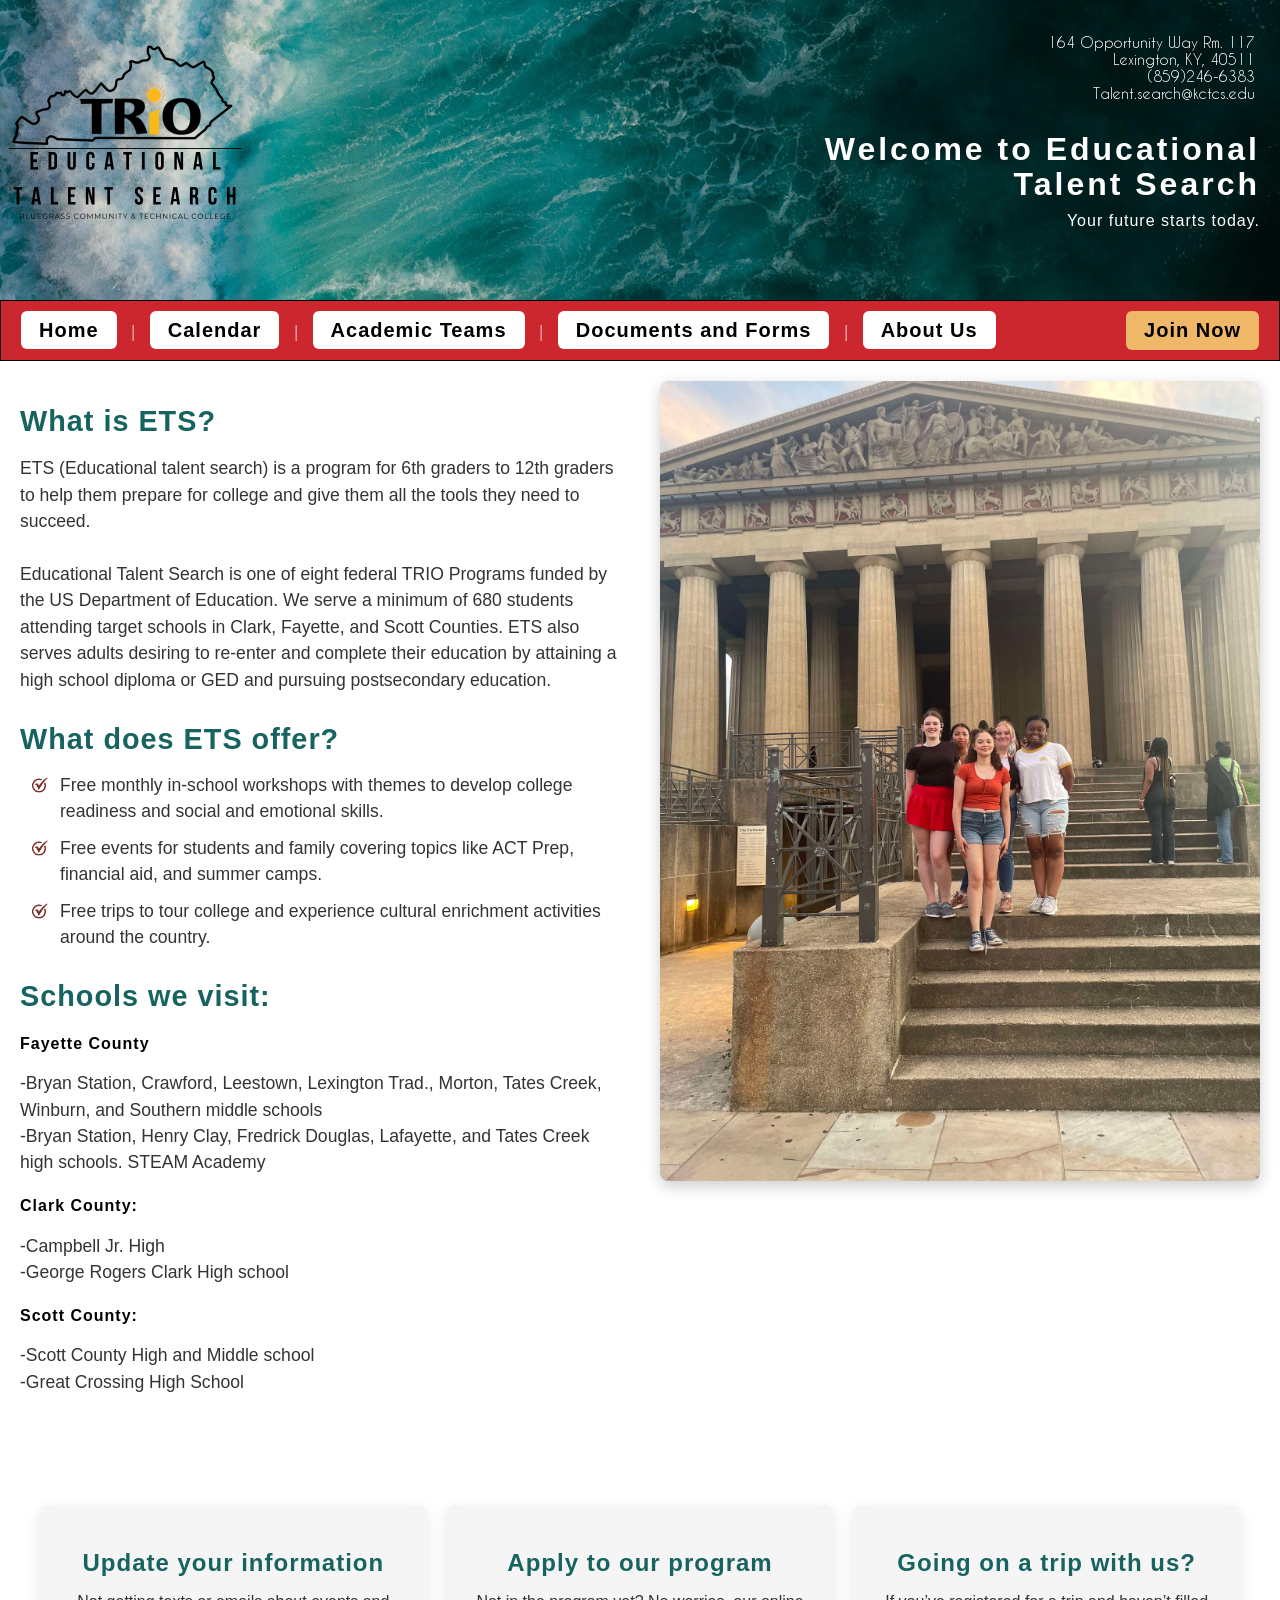
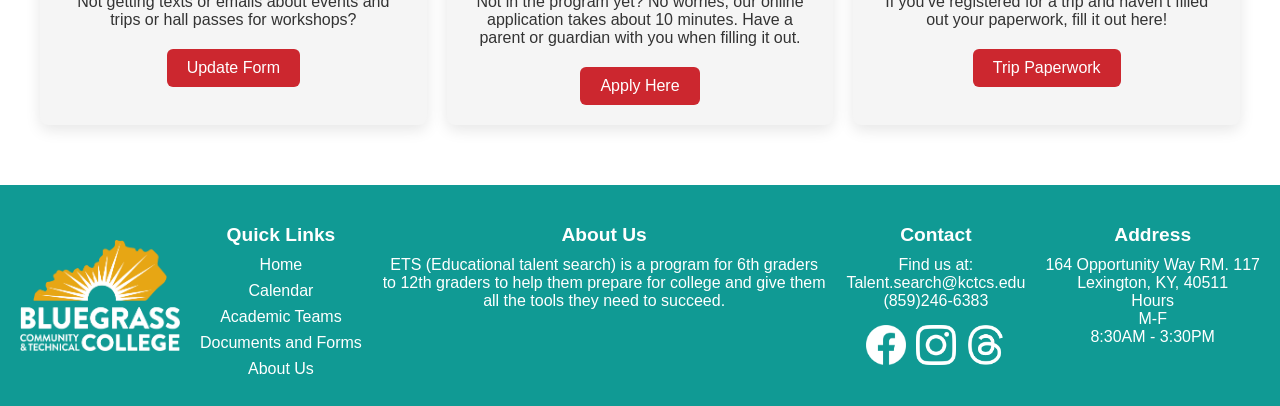
==== index.html @ ad97633f "Add files via upload" ====
<!DOCTYPE html>
<html lang="en">
<head>
  <meta charset="UTF-8">
  <meta name="viewport" content="width=device-width, initial-scale=1.0">
  <link rel="stylesheet" href="styles.css"> 
  <title>Educational Talent Search</title>
</head>
<body>

  <!-- HERO HEADER -->
  <header class="hero-header">
    <div class="hero-overlay">
      <!-- Left logo -->
      <img src="images/logonobg.png" alt="Logo" class="hero-image">

      <!-- Top-right address box -->
      <div class="hero-address">
        <p>
          164 Opportunity Way Rm. 117<br>
          Lexington, KY, 40511<br>
          (859)246-6383<br>
          Talent.search@kctcs.edu
        </p>
      </div>

      <!-- Bottom-right welcome text -->
      <div class="hero-content">
        <h1>Welcome to Educational Talent Search</h1>
        <p>Your future starts today.</p>
      </div>
    </div>
  </header>

  <!-- NAVBAR -->
  <nav class="navbar">
    <div class="nav-left">
      <input type="checkbox" id="nav-toggle" class="nav-toggle">
      <label for="nav-toggle" class="hamburger">☰</label>

      <ul class="nav-links">
        <li><a href="index.html">Home</a></li>
        <li><a href="calendar.html">Calendar</a></li>
        <li><a href="teams.html">Academic Teams</a></li>
        <li><a href="documents.html">Documents and Forms</a></li>
        <li><a href="about.html">About Us</a></li>
      </ul>
    </div>

    <button class="nav-cta">Join Now</button>
  </nav>

  <!-- MAIN CONTENT -->
<main class="main-content">
  <div class="content-left">
    <section>
      <h2>What is ETS?</h2>
      <p>ETS (Educational talent search) is a program for 6th graders to 12th graders to help them prepare for college and give them all the tools they need to succeed.<br><br>Educational Talent Search is one of eight federal TRIO Programs funded by the US Department of Education. We serve a minimum of 680 students attending target schools in Clark, Fayette, and Scott Counties. ETS also serves adults desiring to re-enter and complete their education by attaining a high school diploma or GED and pursuing postsecondary education.</p>
    </section>
    <section>
  <h2>What does ETS offer?</h2>
  <ul class="ets-offers">
    <li>Free monthly in-school workshops with themes to develop college readiness and social and emotional skills.</li>
    <li>Free events for students and family covering topics like ACT Prep, financial aid, and summer camps.</li>
    <li>Free trips to tour college and experience cultural enrichment activities around the country.</li>
  </ul>
</section>
    <section>
      <h2>Schools we visit:</h2>
      <h4>Fayette County</h4>
      <p>-Bryan Station, Crawford, Leestown, Lexington Trad., Morton, Tates Creek, Winburn, and Southern middle schools<br>-Bryan Station, Henry Clay, Fredrick Douglas, Lafayette, and Tates Creek high schools. STEAM Academy </p>
        <h4>Clark County:</h4>
        <p>-Campbell Jr. High<br>-George Rogers Clark High school</p>
        <h4>Scott County:</h4>
          <p>-Scott County High and Middle school<br>-Great Crossing High School</p>
    </section>
  </div>

  <div class="content-right">
    <img src="images/columns.jpg" alt="Students on a school vist." class="main-image">
  </div>

<!-- THREE-COLUMN SECTION -->
<section class="three-columns">
  <div class="three-column">
    <h3>Update your information</h3>
    <p>Not getting texts or emails about events and trips or hall passes for workshops?</p>
    <button class="three-btn" onclick="window.location.href='https://forms.office.com/Pages/ResponsePage.aspx?id=UTnj8sQeckyyv6T0Zx1krwJ8ObtRS4JKrpNaGy2Z6RtUREw5RjhOQUJHNlc2MjcxSjYxQkpZMEU4RC4u'";>Update Form</button>
  </div>
  <div class="three-column">
    <h3>Apply to our program</h3>
    <p>Not in the program yet? No worries, our online application takes about 10 minutes. Have a parent or guardian with you when filling it out.</p>
    <button class="three-btn" onclick="window.location.href='https://botform.compansol.com/232765324667060'";>Apply Here</button>
  </div>
  <div class="three-column">
    <h3>Going on a trip with us?</h3>
    <p>If you’ve registered for a trip and haven’t filled out your paperwork, fill it out here!</p>
    <button class="three-btn" onclick="window.location.href='https://botform.compansol.com/242115752973055'";>Trip Paperwork</button>
  </div>
</section>


















</main>


  <!-- FOOTER -->
  <footer class="site-footer">
  <div class="footer-grid">

    <!-- Logo column -->
    <div class="footer-logo-col">
      <img src="images/footer-logo.png" alt="Footer Logo" class="footer-bottom-logo">
    </div>

    <!-- Quick Links -->
    <div class="footer-left footer-column">
      <h3>Quick Links</h3>
      <ul>
        <li><a href="index.html">Home</a></li>
        <li><a href="calendar.html">Calendar</a></li>
        <li><a href="teams.html">Academic Teams</a></li>
        <li><a href="documents.html">Documents and Forms</a></li>
        <li><a href="about.html">About Us</a></li>
      </ul>
    </div>

    <div class="footer-center-left footer-column">
  <h3>About Us</h3>
  <p>
    <span class="about-short">
      ETS (Educational talent search) is a program for 6th graders to 12th graders to help them prepare for college and give them all the tools they need to succeed.
    </span>
    <span class="about-full">
      ETS (Educational talent search) is a program for 6th graders to 12th graders to help them prepare for college and give them all the tools they need to succeed. Through free monthly in-school workshops with themes to develop college readiness and social and emotional skills. Free events for students and family covering topics like ACT Prep, financial aid, and summer camps. Free trips to tour college and experience cultural enrichment activities around the country. <br><br>Educational Talent Search is one of eight federal TRIO Programs funded by the US Department of Education. We serve a minimum of 680 students attending target schools in Clark, Fayette, and Scott Counties. ETS also serves adults desiring to re-enter and complete their education by attaining a high school diploma or GED and pursuing postsecondary education.
    </span>
  </p>
</div>

    <!-- Contact -->
    <div class="footer-center-right footer-column">
      <h3>Contact</h3>
      <p>Find us at:<br>Talent.search@kctcs.edu<br>(859)246-6383</p>

      <div class="social-buttons">
        <a href="https://www.facebook.com/TRIOETSatBCTC" class="social-btn">
          <img src="images/facebook.png" alt="Facebook" />
        </a>
        <a href="https://www.instagram.com/trio_ets_bctc/" class="social-btn">
          <img src="images/instagram.webp" alt="Instagram" />
        </a>
        <a href="#" class="social-btn">
          <img src="images/threads.png" alt="Threads" />
        </a>
      </div>
    </div>

    <!-- Address -->
    <div class="footer-right footer-column">
      <h3>Address</h3>
      <p>164 Opportunity Way RM. 117<br>Lexington, KY, 40511<br>Hours<br>M-F<br>8:30AM - 3:30PM</p>
    </div>

  </div>
</footer>
---- styles.css ----
/* ---------------------- */
/* FONTS */
@font-face {
  font-family: 'Coolvetica';
  src: url('fonts/coolvetica.otf') format('truetype');
}

@font-face {
  font-family: 'Caviar';
  src: url('fonts/CaviarDreams.ttf') format('truetype');
}

@font-face {
  font-family: 'Quicksand';
  src: url('fonts/quicksand_book.otf') format('truetype');
}

/* ---------------------- */
/* RESET DEFAULT MARGINS */
html, body {
  margin: 0;
  padding: 0;
  width: 100%;
  overflow-x: hidden;
  box-sizing: border-box;
}

/* ---------------------- */
/* HERO HEADER */
.hero-header {
  background-image: url('images/header.jpg');
  background-size: cover;
  background-position: center;
  position: relative;
  color: white;
  min-height: 200px;     
  width: 100vw;
  box-sizing: border-box;
}

.hero-overlay {
  width: 100%;
  display: flex;
  position: relative;
}

.hero-image {
  width: 250px;
  height: auto;
  margin: 0;
}

.hero-address {
  position: absolute;
  top: 20px;
  right: 20px;
  padding: 10px 15px;
  border-radius: 6px;
  text-align: right;
  font-family: 'Caviar', sans-serif;
  font-size: 0.9rem;
}

.hero-content {
  position: absolute;
  bottom: 20px;       
  right: 20px;
  max-width: 500px;    
  text-align: right;
}

.hero-content h1 {
  margin: 0 0 10px;
  letter-spacing: 3px;
  font-size: 2.2rem;
  font-family: 'Coolvetica', sans-serif;
  line-height: 1.1;    
}

.hero-content p {
  margin: 0;
  font-size: 1.2rem;
  font-family: 'Coolvetica', sans-serif;
  letter-spacing: 1px;
}

/* ---------------------- */
/* NAVBAR */
.navbar {
  background-color: #cc272f;
  padding: 10px 20px;
  position: sticky;
  top: 0;
  z-index: 1000;
  display: flex;
  justify-content: space-between;
  align-items: center;
  flex-wrap: nowrap;
  border: 1px solid black;
}

.nav-links {
  list-style: none;
  display: flex;
  gap: 15px;
  margin: 0;
  padding: 0;
}

.nav-links li:not(:last-child)::after {
  content: "|";
  color: white;
  margin-left: 15px;
}

.nav-links a {
  background-color: white;
  font-family: 'Coolvetica', sans-serif;
  font-size: 20px;
  letter-spacing: 1px;
  color: black;
  text-decoration: none;
  padding: 8px 18px;
  border-radius: 6px;
  font-weight: 600;
  transition: 0.3s ease;
}

.nav-cta {
  background-color: #eeb868;
  font-family: 'Coolvetica', sans-serif;
  letter-spacing: 1px;
  font-size: 20px;
  color: black;
  padding: 8px 18px;
  border-radius: 6px;
  font-weight: 700;
  cursor: pointer;
  border: none;
  transition: 0.3s ease;
}

.nav-cta:hover {
  background-color: #176360;
  transform: translateY(-2px);
  color: white;
}

.nav-links a:hover {
  background-color: #176360;
  transform: translateY(-2px);
  color: white;
}

.hamburger {
  display: none;
  font-size: 28px;
  cursor: pointer;
  color: white;
}

.nav-toggle {
  display: none;
}

/* ---------------------- */
/* FOOTER */
.site-footer {
  background-color: #109a94;
  color: white;
  padding: 20px 20px;
  font-family: sans-serif;
  width: 100%;
  box-sizing: border-box;
}

.footer-grid {
  display: grid;
  grid-template-columns: auto auto 1fr auto auto;
  gap: 20px;
  width: 100%;
  box-sizing: border-box;
  align-items: start;
}

/* Logo column */
.footer-logo-col {
  display: flex;
  justify-content: flex-start;
  align-items: center;
  height: 100%;
}

.footer-bottom-logo {
  width: 160px;
  height: auto;
}

/* Quick Links column */
.footer-left {
  display: flex;
  flex-direction: column;
}

/* About Us column */
.footer-center-left {
  display: flex;
  flex-direction: column;
  justify-self: center;
}

/* Contact column */
.footer-center-right {
  text-align: right;
  display: flex;
  flex-direction: column;
  align-items: center;
}

/* Address column flush right */
.footer-right {
  display: flex;
  flex-direction: column;
  justify-self: end;
}

/* Column content styling */
.footer-column h3 {
  margin-bottom: 10px;
  font-size: 1.2rem;
  text-align: center;
}

.footer-column p,
.footer-column ul {
  margin: 0;
  padding: 0;
  text-align: center;
}

.footer-column ul li {
  list-style: none;
  margin-bottom: 8px;
}

.footer-column ul li a {
  color: white;
  text-decoration: none;
  transition: 0.3s;
}

.footer-column ul li a:hover {
  color: #eeb868;
}

/* Social buttons */
.social-buttons {
  margin-top: 15px;
  display: flex;
  gap: 10px;
  justify-content: center;
}

.social-btn {
  display: inline-flex;
  align-items: center;
  justify-content: center;
  width: 40px;
  height: 40px;
}

.social-btn img {
  width: 100%;
  height: 100%;
  object-fit: contain;
}

/* ---------------------- */
/* RESPONSIVE FOOTER: STACK COLUMNS ON MOBILE */
@media (max-width: 768px) {
  .footer-grid {
    grid-template-columns: 1fr;
    text-align: center;
    justify-items: center;
    gap: 20px;
  }

  .footer-logo-col,
  .footer-left,
  .footer-center-left,
  .footer-center-right,
  .footer-right {
    justify-self: center;
  }

  .social-buttons {
    justify-content: center;
  }
}

/* DESKTOP HEADER (1755px+) */
@media (min-width: 1755px) {
  .hero-header {
    min-height: 400px;     
  }
  .hero-image {
    width: 350px;
  }
  .hero-content {
    max-width: 600px;        
    bottom: 40px;
    right: 40px;
  }
  .hero-content h1 {
    font-size: 3rem;
  }
  .hero-content p {
    font-size: 1.5rem;
  }
}

/* TABLET HEADER (705px - 1754px) */
@media (min-width: 705px) and (max-width: 1754px) {
  .hero-header {
    min-height: 300px;      
    position: relative;
  }
  .hero-image {
    width: 250px;
  }
  .hero-content {
    position: absolute;      
    bottom: 20px;
    right: 20px;
    max-width: 500px;       
    text-align: right;
  }
  .hero-content h1 {
    font-size: 2rem;
  }
  .hero-content p {
    font-size: 1rem;
  }
  .hero-address {
    position: absolute;
    top: 10px;
    right: 10px;
  }
}

@media (max-width: 704px) {
  .hero-content,
  .hero-address {
    display: none;
  }
  .hero-overlay {
    justify-content: center;
    align-items: center;
  }
  .hero-image {
    width: 200px;
  }
  .hero-header {
    min-height: 150px;
    filter: brightness(1.5);
  }
}

/* ---------------------- */
/* NAVBAR BREAKPOINTS */

@media (min-width: 1076px) {
  .nav-links {
    display: flex;
  }
  .hamburger {
    display: none;
  }
  .nav-cta {
    display: inline-block;
  }
}

@media (max-width: 1075px) {
  .nav-links {
    display: none;
    flex-direction: column;
    width: 100%;
    margin-top: 10px;
  }
  .hamburger {
    display: block;
  }
  .nav-toggle:checked + .hamburger + .nav-links {
    display: flex;
  }
  .nav-cta {
    display: inline-block;
    margin-top: 0;
  }
  .nav-links li:not(:last-child)::after {
    content: "";
  }
  .nav-links li {
    margin: 10px 0;
  }
}

.about-short {
  display: none;
}
.about-full {
  display: inline;
}

@media (min-width: 768px) and (max-width: 1500px) {
  .about-short {
    display: inline;
  }
  .about-full {
    display: none;
  }
}



/* ---------------------- */
/* MAIN CONTENT */
.main-content {
  display: flex;
  justify-content: space-between;
  align-items: flex-start;
  padding: 20px 20px;
  gap: 40px;
  max-width: 1600px;
  margin: 0 auto;
  box-sizing: border-box;
  flex-wrap: wrap; 
}

.content-left {
  flex: 1;
  min-width: 280px;
}

.content-left section {
  margin-bottom: 30px;
}

.content-left h2 {
  font-family: 'Coolvetica', sans-serif;
  font-size: 1.8rem;
  letter-spacing: 1px;
  margin-bottom: 10px;
  color: #176360;
}

.content-left h4 {
  font-family: 'Coolvetica', sans-serif;
  font-size: 1rem;
  letter-spacing: 1px;
  margin-bottom: 2px;
  color: black;
}

.content-left p {
  font-family: 'Quicksand', sans-serif;
  font-size: 1.1rem;
  line-height: 1.5;
  color: #333;
}

.content-right {
  flex: 1;
  min-width: 300px;
  display: flex;
  justify-content: center;
  align-items: center;
}

.main-image {
  max-width: 100%;
  height: auto;
  border-radius: 8px;
  box-shadow: 0 5px 15px rgba(0,0,0,0.2);
}

@media (max-width: 768px) {
  .main-content {
    flex-direction: column;
    align-items: center;
    padding: 20px 10px;
    gap: 20px;
  }

  .content-left,
  .content-right {
    width: 100%;
    text-align: center;
  }

  .content-left h2 {
    font-size: 1.5rem;
  }

  .content-left p {
    font-size: 0.95rem;
  }
}

.ets-offers {
  list-style: none; 
  padding-left: 0;
}

.ets-offers li {
  position: relative;
  padding-left: 40px;
  margin-bottom: 10px;
  font-family: 'Quicksand', sans-serif;
  font-size: 1.1rem;
  line-height: 1.5;
  color: #333;
}

.ets-offers li::before {
  content: "";
  position: absolute;
  left: 0;
  top: 25%; 
  transform: translateY(-50%);
  width: 40px; 
  height: 40px; 
  background-image: url('images/check.png');
  background-size: contain;
  background-repeat: no-repeat;
}


/* ---------------------- */
/* THREE-COLUMN SECTION */
.three-columns {
  display: flex;
  justify-content: space-between;
  gap: 20px;
  max-width: 1200px;
  margin: 40px auto;
  flex-wrap: wrap;
}

.three-column {
  flex: 1;
  min-width: 250px;
  background-color: #f5f5f5;
  padding: 20px;
  text-align: center;
  border-radius: 8px;
  box-shadow: 0 5px 15px rgba(0,0,0,0.1);
}

.three-column h3 {
  font-family: 'Coolvetica', sans-serif;
  font-size: 1.5rem;
  letter-spacing: 1px;
  margin-bottom: 15px;
  color: #176360;
}

.three-column p {
  font-family: 'Quicksand', sans-serif;
  font-size: 1rem;
  margin-bottom: 20px;
  color: #333;
}

.three-btn {
  background-color: #cc272f;
  color: white;
  border: none;
  padding: 10px 20px;
  font-family: 'Coolvetica', sans-serif;
  font-size: 1rem;
  border-radius: 6px;
  cursor: pointer;
  transition: 0.3s ease;
}

.three-btn:hover {
  background-color: #176360;
  transform: translateY(-2px);
  color: white;
}

@media (max-width: 768px) {
  .three-columns {
    flex-direction: column;
    align-items: center;
    gap: 20px;
    margin: 20px auto;
  }
}


.main-section {
  max-width: 1100px;
  margin: 40px auto;
  padding: 0 20px;
  font-family: 'Coolvetica', sans-serif;
}

.calendar-title {
  text-align: center;
  font-size: 2rem;
  color: #176360;
  margin-bottom: 20px;
  letter-spacing: 2px;
}

.calendar-container {
  width: 100%;
  overflow: hidden;
  border-radius: 10px;
  box-shadow: 0 5px 20px rgba(0,0,0,0.15);
}

.registrations-box {
  background: #f3f3f3;
  padding: 30px;
  margin: 40px auto;
  width: 90%;
  max-width: 900px;
  border-radius: 15px;
  box-shadow: 0 4px 12px rgba(0,0,0,0.08);
}

.registrations-box h2 {
  font-family: 'Coolvetica', sans-serif;
  font-size: 1.8rem;
  letter-spacing: 1px;
  margin-bottom: 10px;
  text-align: center;
  color: #176360;
}

.registrations-box p {
  font-family: 'Quicksand', sans-serif;
  font-size: 1.1rem;
  line-height: 1.5;
  color: #333;
}

.registration-item {
  background: #ffffff;
  padding: 20px;
  border-radius: 12px;
  margin-bottom: 25px;
  border: 1px solid #ddd;
  text-align: center;
}

.registration-item h3 {
  font-family: 'Quicksand', sans-serif;
  font-size: 1.1rem;
  line-height: 1.5;
  color: #333;
  text-align: center;
}

.reg-btn {
  display: inline-block;
  margin-top: 15px;
  padding: 10px 18px;
  background: #109a94;
  color: #fff;
  border-radius: 6px;
  text-decoration: none;
  font-family: 'Quicksand', sans-serif;
  font-size: 1.1rem;
  font-weight: bold;
  transition: 0.25s ease;
}

.reg-btn:hover {
  background: #176360;
}

.three-main-sections {
  max-width: 1200px;
  margin: 40px auto;
  padding: 0 20px;
  display: flex;
  flex-direction: column;
  gap: 60px;
}

.main-section-item {
  display: flex;
  flex-direction: column;
  gap: 20px;
}

.section-columns {
  display: flex;
  gap: 20px;
  flex-wrap: wrap; 
}

.section-image img {
  width: 100%;
  max-width: 600px;
  height: auto;
  border-radius: 8px;
  box-shadow: 0 5px 15px rgba(0,0,0,0.1);
}

.section-text {
  flex: 1;
  display: flex;
  flex-direction: column;
  justify-content: center;
  align-items: flex-start;
}

.section-text h2 {
  font-family: 'Coolvetica', sans-serif;
  font-size: 1.8rem;
  color: #176360;
  margin-bottom: 5px;
}

.section-text h4 {
  font-family: 'Coolvetica', sans-serif;
  letter-spacing: 2px;
  font-size: 1.1rem;
  margin-bottom: 10px;
  color: #333;
}

.section-text p {
  font-family: 'Quicksand', sans-serif;
  font-size: 1rem;
  line-height: 1.5;
  color: #333;
}

.section-buttons {
  display: flex;
  gap: 15px;
  flex-wrap: wrap;
  justify-content: center; 
}

.section-btn {
  padding: 10px 20px;
  font-family: 'Coolvetica', sans-serif;
  font-size: 1rem;
  border-radius: 6px;
  border: none;
  background-color: #cc272f;
  color: white;
  cursor: pointer;
  transition: 0.3s ease;
  text-decoration: none;
}

.section-btn:hover {
  background-color: #176360;
  transform: translateY(-2px);
}
  

@media (max-width: 768px) {
  .section-columns {
    flex-direction: column;
    align-items: center;
  }

  .section-text {
    text-align: center;
    align-items: center;
  }
}


.cards-container {
  display: grid;
  grid-template-columns: repeat(auto-fit, minmax(300px, 1fr));
  gap: 30px;
  max-width: 1200px;
  margin: 0 auto;
}


.flip-card {
  perspective: 1000px;
  display: block;
  cursor: pointer;
}

.flip-card-inner {
  position: relative;
  width: 100%;
  height: 350px;
  text-align: center;
  transition: transform 0.6s;
  transform-style: preserve-3d;
  border-radius: 15px;
  box-shadow: 0 8px 20px rgba(0,0,0,0.2);
}


.flip-card:hover .flip-card-inner {
  transform: rotateY(180deg);
}


.flip-checkbox {
  display: none;
}

.flip-checkbox:checked + .flip-card-inner {
  transform: rotateY(180deg);
}


.flip-card-front,
.flip-card-back {
  position: absolute;
  width: 100%;
  height: 100%;
  border-radius: 15px;
  backface-visibility: hidden;
  display: flex;
  justify-content: center;
  align-items: center;
  color: white;
  padding: 20px;
  box-sizing: border-box;
}

.flip-card-front {
  background-size: cover;
  background-position: center;
  font-family: 'Coolvetica', sans-serif;
  letter-spacing: 2px;
  color: #99FFF9;
  font-size: 2rem;
}

.flip-card-front h2 {
  background: rgba(0,0,0,0.4);
  padding: 10px 15px;
  border-radius: 8px;
}

.flip-card-back {
  background-color: #176360;
  color: white;
  transform: rotateY(180deg);
  flex-direction: column;
  justify-content: center;
}

.flip-card-back h3 {
  margin-bottom: 10px;
  font-size: 1.5rem;
  letter-spacing: 2px;
}

.flip-card-back p {
  font-family: 'Quicksand', sans-serif;
  font-size: 1rem;
  margin-bottom: 15px;
}

.card-btn {
  background-color: #cc272f;
  color: white;
  padding: 10px 20px;
  border-radius: 6px;
  text-decoration: none;
  font-family: 'Coolvetica', sans-serif;
  letter-spacing: 2px;
  font-weight: bold;
  transition: 0.3s;
}

.card-btn:hover {
  background-color: #109a94;
  transform: translateY(-2px);
}

/* Main sections stacked */
.three-main-sections {
  max-width: 1100px;
  margin: 40px auto;
  padding: 0 20px;
  display: flex;
  flex-direction: column;
  gap: 60px; 
}

.main-section-item {
  display: flex;
  flex-direction: column;
  gap: 20px;
  background: #f9f9f9;
  padding: 20px;
  border-radius: 10px;
  box-shadow: 0 5px 15px rgba(0,0,0,0.1);
}

.section-columns {
  display: flex;
  gap: 20px;
  flex-wrap: wrap;
}

.section-text {
  flex: 1;
  display: flex;
  flex-direction: column;
  justify-content: center;
  align-items: flex-start;
}

.section-text h2 {
  font-size: 1.8rem;
  color: #176360;
  margin-bottom: 5px;
  font-family: 'Coolvetica', sans-serif;
  letter-spacing: 2px;
}

.section-text h4 {
  font-size: 1.1rem;
  letter-spacing: 2px;
  margin-bottom: 10px;
  color: #333;
}

.section-text p {
  font-size: 1rem;
  line-height: 1.5;
  color: #333;
}

.section-text details {
  cursor: pointer;
  margin-top: 10px;
  font-family: 'Quicksand', sans-serif;
}

.section-text summary {
  font-weight: bold;
  color: #cc272f;
  list-style: none;
}

.section-image img {
  width: 100%;
  max-width: 300px;
  border-radius: 8px;
  box-shadow: 0 5px 15px rgba(0,0,0,0.1);
}

/* RESPONSIVE */
@media (max-width: 768px) {
  .section-columns {
    flex-direction: column;
    align-items: center;
  }

  .section-text {
    text-align: center;
    align-items: center;
  }
}
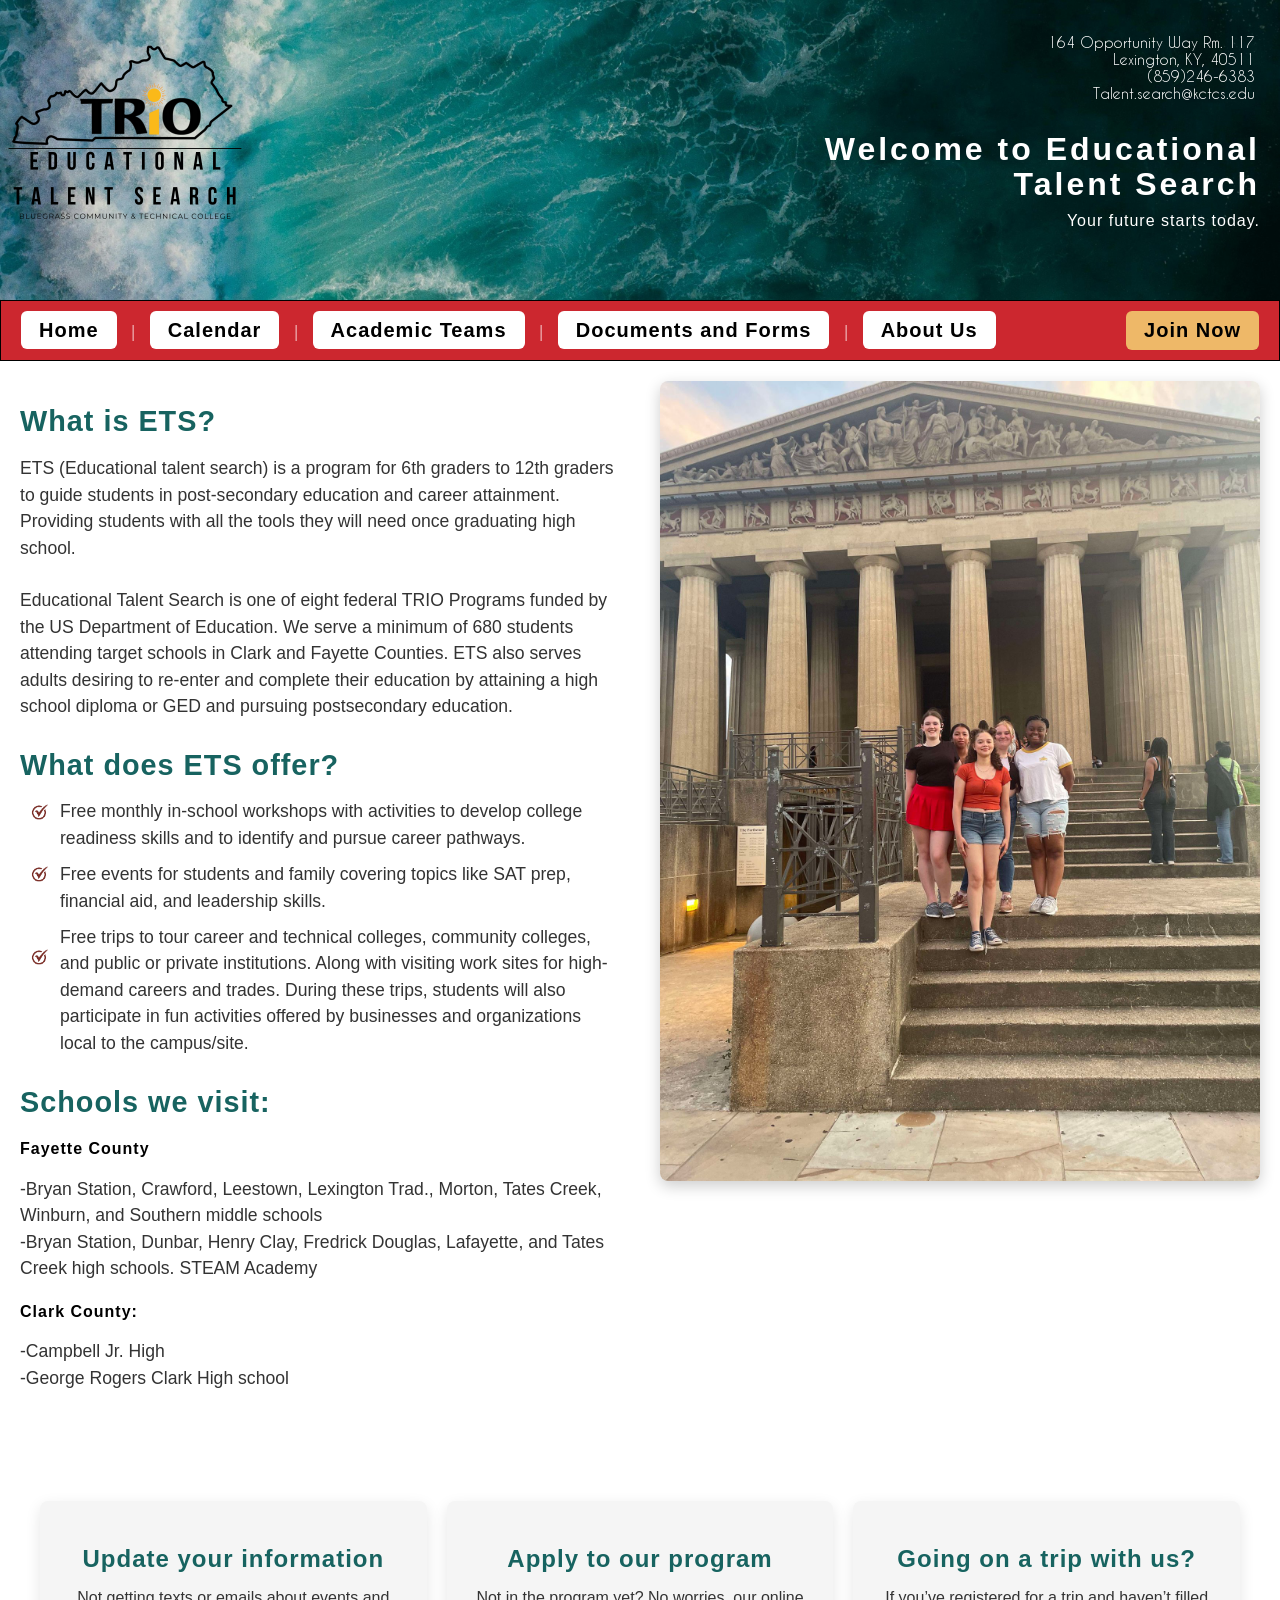
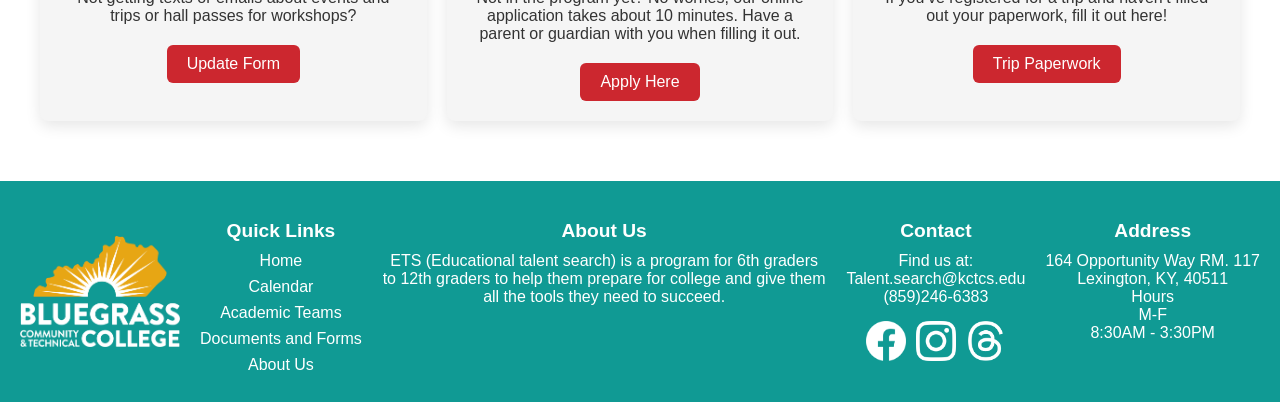
==== commit 7d0b836e: "Add files via upload" ====
--- a/index.html
+++ b/index.html
@@ -55,24 +55,22 @@
   <div class="content-left">
     <section>
       <h2>What is ETS?</h2>
-      <p>ETS (Educational talent search) is a program for 6th graders to 12th graders to help them prepare for college and give them all the tools they need to succeed.<br><br>Educational Talent Search is one of eight federal TRIO Programs funded by the US Department of Education. We serve a minimum of 680 students attending target schools in Clark, Fayette, and Scott Counties. ETS also serves adults desiring to re-enter and complete their education by attaining a high school diploma or GED and pursuing postsecondary education.</p>
+      <p>ETS (Educational talent search) is a program for 6th graders to 12th graders to guide students in post-secondary education and career attainment. Providing students with all the tools they will need once graduating high school.<br><br>Educational Talent Search is one of eight federal TRIO Programs funded by the US Department of Education. We serve a minimum of 680 students attending target schools in Clark and Fayette Counties. ETS also serves adults desiring to re-enter and complete their education by attaining a high school diploma or GED and pursuing postsecondary education.</p>
     </section>
     <section>
   <h2>What does ETS offer?</h2>
   <ul class="ets-offers">
-    <li>Free monthly in-school workshops with themes to develop college readiness and social and emotional skills.</li>
-    <li>Free events for students and family covering topics like ACT Prep, financial aid, and summer camps.</li>
-    <li>Free trips to tour college and experience cultural enrichment activities around the country.</li>
+    <li>Free monthly in-school workshops with activities to develop college readiness skills and to identify and pursue career pathways. </li>
+    <li>Free events for students and family covering topics like SAT prep, financial aid, and leadership skills.</li>
+    <li>Free trips to tour career and technical colleges, community colleges, and public or private institutions. Along with visiting work sites for high-demand careers and trades. During these trips, students will also participate in fun activities offered by businesses and organizations local to the campus/site.</li>
   </ul>
 </section>
     <section>
       <h2>Schools we visit:</h2>
       <h4>Fayette County</h4>
-      <p>-Bryan Station, Crawford, Leestown, Lexington Trad., Morton, Tates Creek, Winburn, and Southern middle schools<br>-Bryan Station, Henry Clay, Fredrick Douglas, Lafayette, and Tates Creek high schools. STEAM Academy </p>
+      <p>-Bryan Station, Crawford, Leestown, Lexington Trad., Morton, Tates Creek, Winburn, and Southern middle schools<br>-Bryan Station, Dunbar, Henry Clay, Fredrick Douglas, Lafayette, and Tates Creek high schools. STEAM Academy </p>
         <h4>Clark County:</h4>
         <p>-Campbell Jr. High<br>-George Rogers Clark High school</p>
-        <h4>Scott County:</h4>
-          <p>-Scott County High and Middle school<br>-Great Crossing High School</p>
     </section>
   </div>
 
@@ -147,7 +145,7 @@
       ETS (Educational talent search) is a program for 6th graders to 12th graders to help them prepare for college and give them all the tools they need to succeed.
     </span>
     <span class="about-full">
-      ETS (Educational talent search) is a program for 6th graders to 12th graders to help them prepare for college and give them all the tools they need to succeed. Through free monthly in-school workshops with themes to develop college readiness and social and emotional skills. Free events for students and family covering topics like ACT Prep, financial aid, and summer camps. Free trips to tour college and experience cultural enrichment activities around the country. <br><br>Educational Talent Search is one of eight federal TRIO Programs funded by the US Department of Education. We serve a minimum of 680 students attending target schools in Clark, Fayette, and Scott Counties. ETS also serves adults desiring to re-enter and complete their education by attaining a high school diploma or GED and pursuing postsecondary education.
+      ETS (Educational talent search) is a program for 6th graders to 12th graders to help them prepare for college and careers and give them all the tools they need to succeed. Through free monthly in-school workshops with activities to develop college readiness skills and to identify and pursue career pathways. Free events for students and family covering topics like SAT Prep, financial aid, and leadership skills. Free trips to tour career and technical colleges, community colleges, and public or private institutions. Along with visiting work sites for high-demand careers and trades. During these trips, students will also participate in fun activities offered by businesses and organizations local to the campus/site. <br><br>Educational Talent Search is one of eight federal TRIO Programs funded by the US Department of Education. We serve a minimum of 680 students attending target schools in Clark and Fayette Counties. ETS also serves adults desiring to re-enter and complete their education by attaining a high school diploma or GED and pursuing postsecondary education.
     </span>
   </p>
 </div>
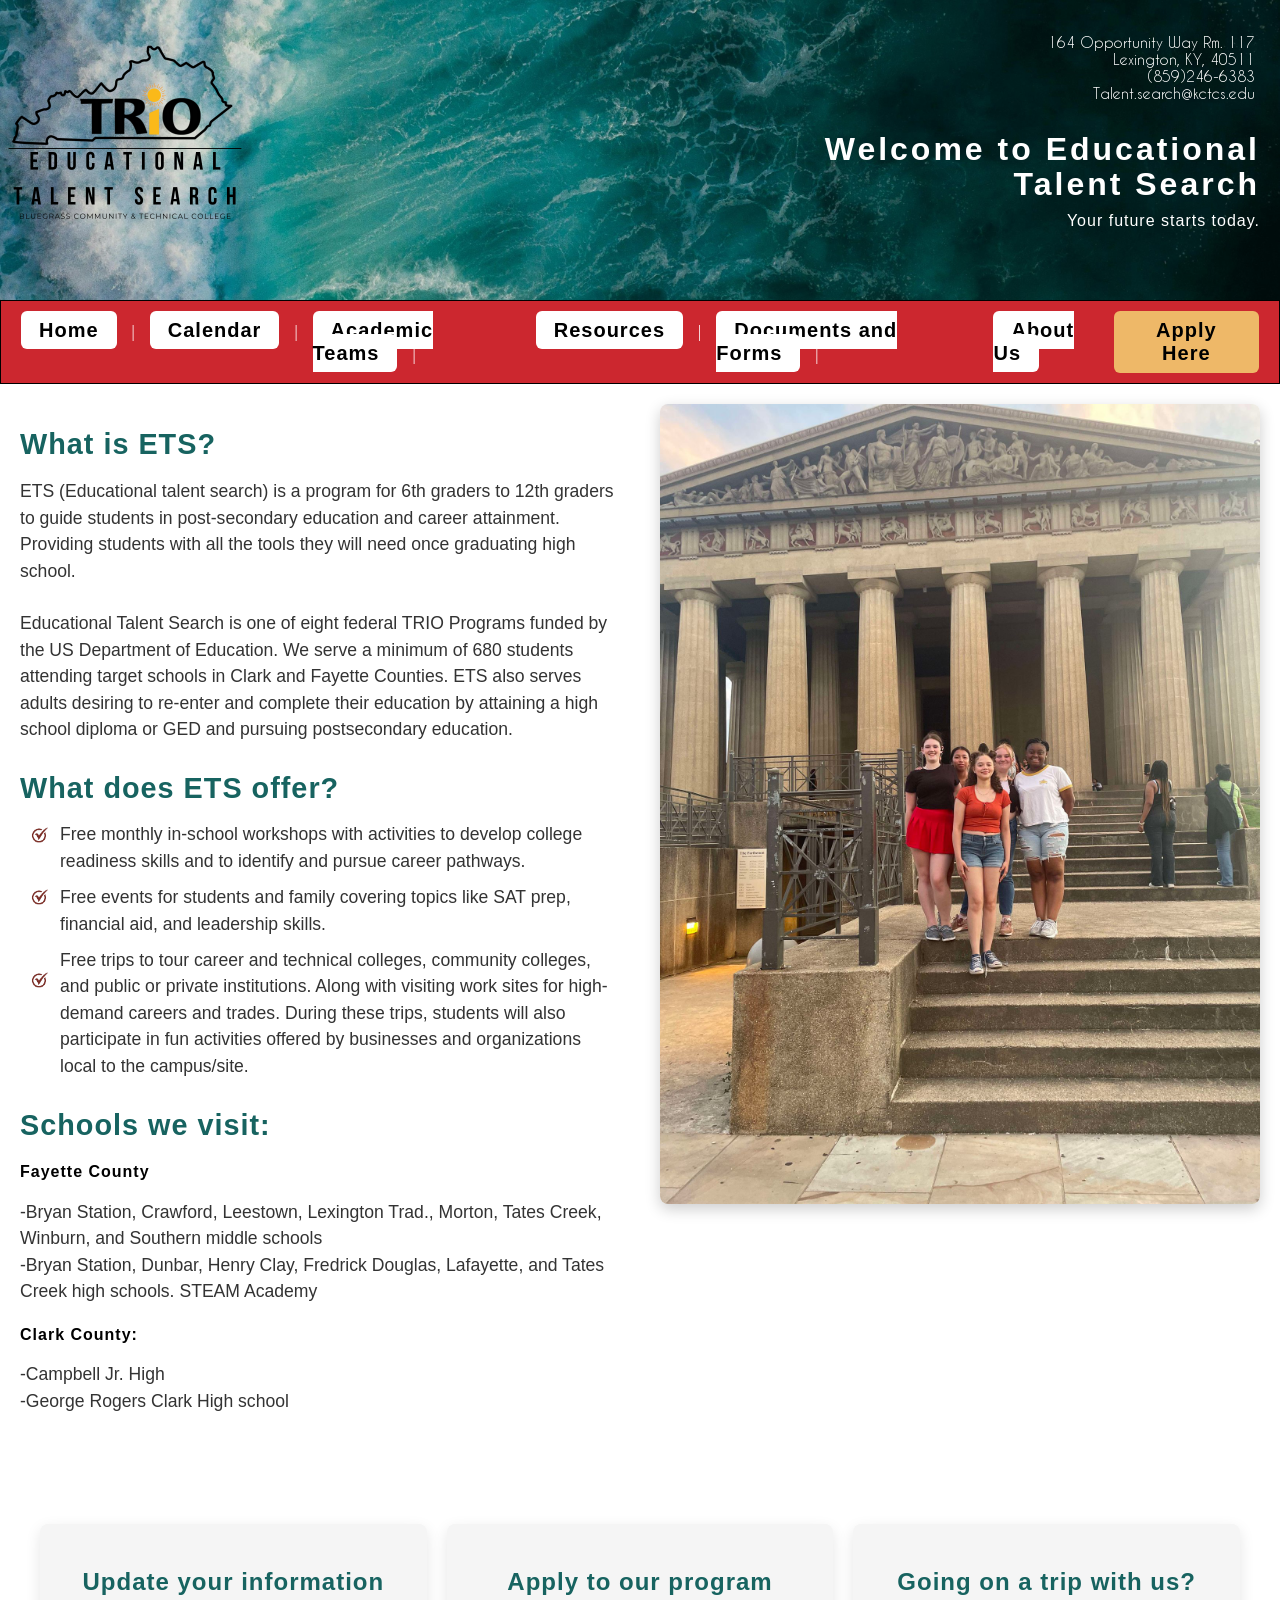
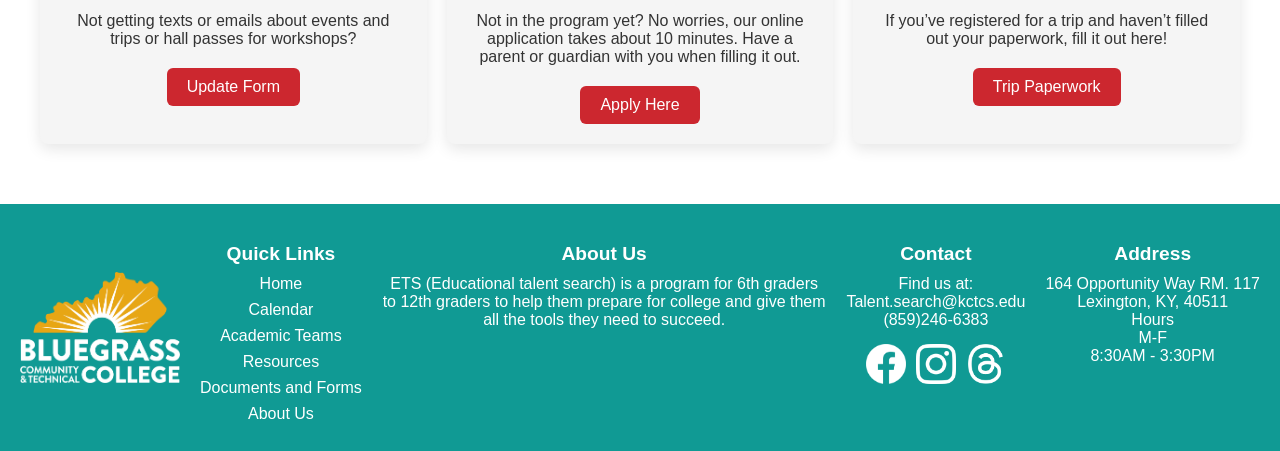
==== commit a4dadddb: "Add files via upload" ====
--- a/index.html
+++ b/index.html
@@ -42,12 +42,13 @@
         <li><a href="index.html">Home</a></li>
         <li><a href="calendar.html">Calendar</a></li>
         <li><a href="teams.html">Academic Teams</a></li>
+        <li><a href="resources.html">Resources</a></li>
         <li><a href="documents.html">Documents and Forms</a></li>
         <li><a href="about.html">About Us</a></li>
       </ul>
     </div>
 
-    <button class="nav-cta">Join Now</button>
+    <button class="nav-cta" onclick="window.location.href='https://botform.compansol.com/232765324667060'";>Apply Here</button>
   </nav>
 
   <!-- MAIN CONTENT -->
@@ -133,6 +134,7 @@
         <li><a href="index.html">Home</a></li>
         <li><a href="calendar.html">Calendar</a></li>
         <li><a href="teams.html">Academic Teams</a></li>
+        <li><a href="resources.html">Resources</a></li>
         <li><a href="documents.html">Documents and Forms</a></li>
         <li><a href="about.html">About Us</a></li>
       </ul>
--- a/styles.css
+++ b/styles.css
@@ -705,6 +705,19 @@
   flex-wrap: wrap; 
 }
 
+.source-links {
+  font-family: 'Quicksand', sans-serif;
+  background-color: #cc272f;
+  font-size: 15px;
+  color: white;
+  padding: 8px 3px;
+  border-radius: 6px;
+  font-weight: 700;
+  cursor: pointer;
+  border: none;
+  transition: 0.3s ease;
+}
+
 .section-image img {
   width: 100%;
   max-width: 600px;
